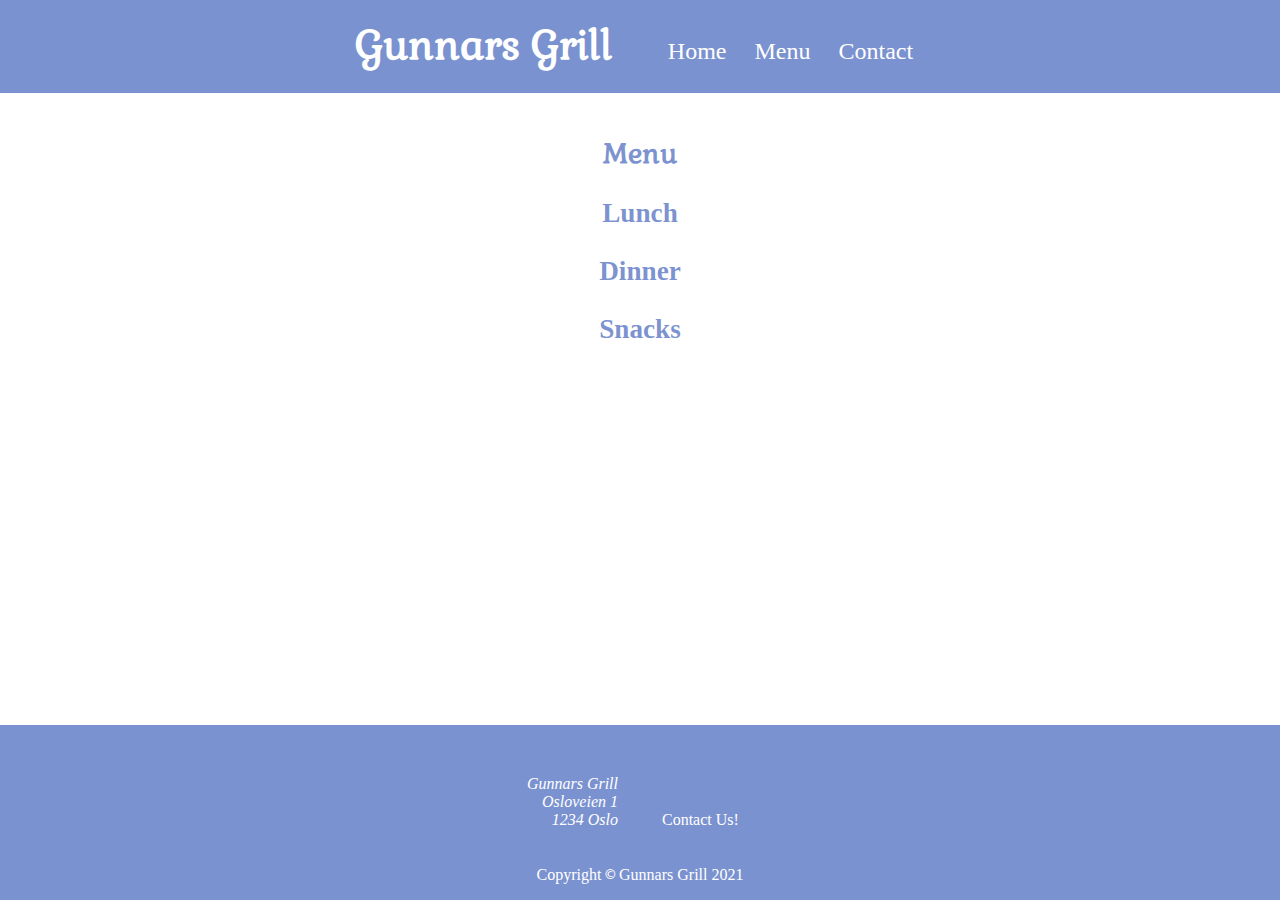
==== index.html @ 3cb014a1 "Add files via upload" ====
<!DOCTYPE html>
<html lang="en">
<head>
    <meta charset="UTF-8">
    <meta http-equiv="X-UA-Compatible" content="IE=edge">
    <meta name="viewport" content="width=device-width, initial-scale=1.0">
    <title>Gunnars Grill</title>
    <link href="style.css" rel="stylesheet">
    <link href="https://fonts.googleapis.com/css2?family=Gabriela&display=swap" rel="stylesheet"> 
</head>
<body>
    <header>
        <h1>Gunnars Grill</h1>
        <nav>
            <ul>
                <a href="#"><li>Home</li></a>
                <a href="#"><li>Menu</li></a>
                <a href="#"><li>Contact</li></a>
            </ul>

        </nav>
    </header>
    <main>
        <h2>Menu</h2>

        <h3>Lunch</h3>
        <div class="box1">
        </div>

        <h3>Dinner</h3>
        <div class=box2></div>

        <h3>Snacks</h3>
        <div class="box3"></div>
    </main>
    <footer>
        <div>
            <div class="left">
                <address>
                    Gunnars Grill<br>
                    Osloveien 1<br>
                    1234 Oslo
                </address>
            </div>
            <div class="right"> Contact Us!
    
            </div>
        </div>

        <p>Copyright <code>&#169;</code> Gunnars Grill 2021</p>
    </footer>
    
</body>
</html>
---- style.css ----
body {
    margin: 0 auto;
    font-size: 16px;
}

header {
    background-color: rgba(37, 74, 177, 0.603);
    text-align: center;
    width: 100%;
}

header > h1 {
    font-family: 'Gabriela', serif;
    color: #fff;
    font-size: 2.5em;
    margin: auto;
    padding: 20px 0 0 0;
}

header > * {
    display: inline-block;
}

nav > ul li {
    
    color: #fff;
    font-size: 1.5em;
    margin: 0;
    padding: 0.5em;
    display: inline-block;
}

nav > a:link, a:visited {
    text-decoration: none;
}

nav > a:active, a:hover {
    font-weight: bold;
    cursor: default;
}

main {
    color:rgba(37, 74, 177, 0.603);
    padding: 20px 0 0 0;
    margin: 10px;
    width: 100%;
    margin:auto;
    text-align: center;
}

main > h2 {
    font-family: 'Gabriela', serif;
    font-size: 1.7em;
}

main > h3 {
    font-size: 1.7em;
    color: rgb(37, 74, 177, 0.603),
}


footer {
    margin: auto;
    height: auto;
    text-align: center;
    background-color: rgba(37, 74, 177, 0.603);
    color: #fff;
    position: absolute;
    bottom: 0;
    width: 100%;
}

footer > div {
    display: inline-block;
    width: 100%;
    margin: 50px 0 20px 0;
}

footer > div .left {
    width: 45%;
    display: inline-block;
    text-align: right;
    margin-right: 20px;
}

footer > div .right {
    width: 45%;
    display: inline-block;
    text-align: left;
    margin-left: 20px;
}
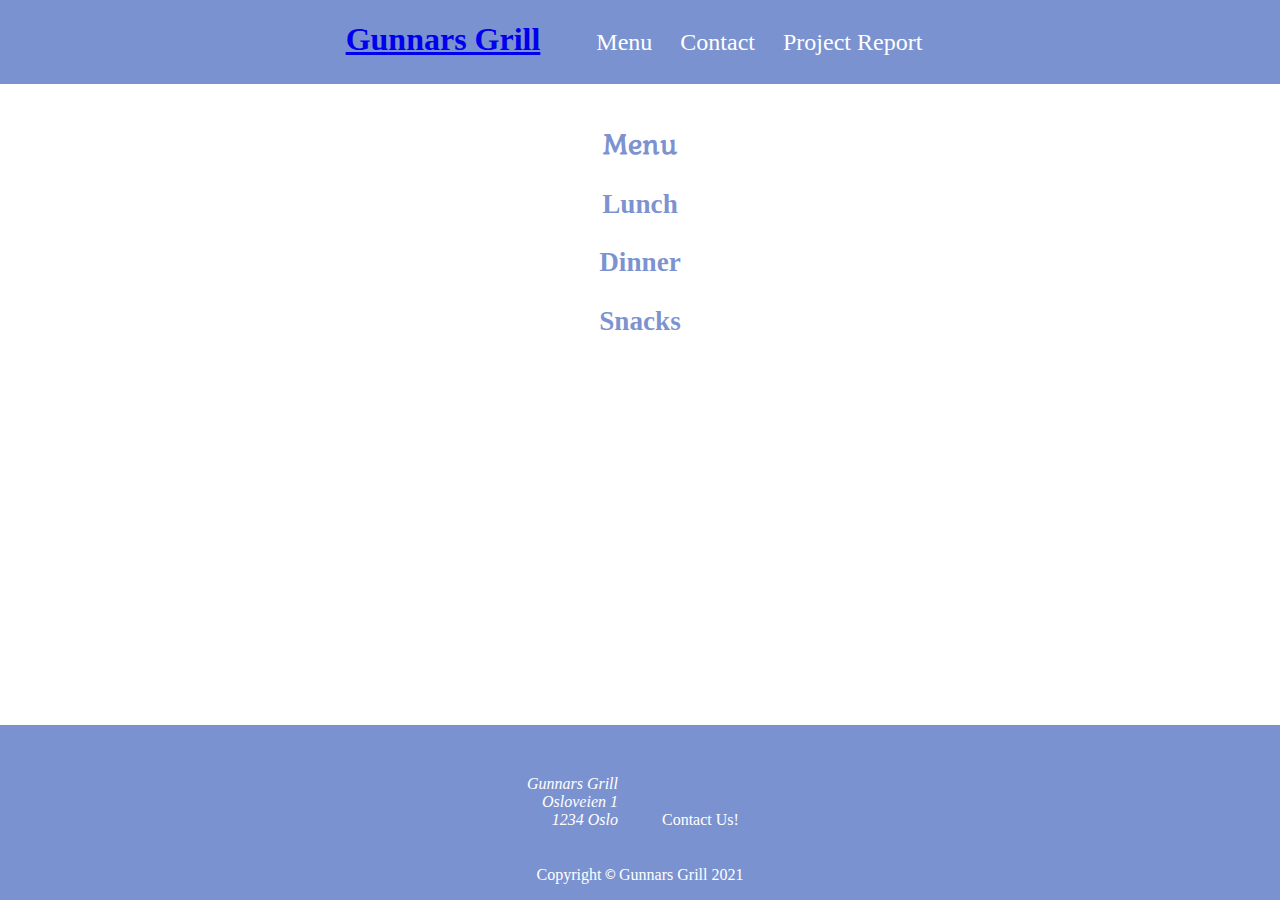
==== commit 70fcfc44: "Update index.html" ====
--- a/index.html
+++ b/index.html
@@ -5,17 +5,17 @@
     <meta http-equiv="X-UA-Compatible" content="IE=edge">
     <meta name="viewport" content="width=device-width, initial-scale=1.0">
     <title>Gunnars Grill</title>
+    <link href="https://fonts.googleapis.com/css2?family=Gabriela&display=swap" rel="stylesheet"> 
     <link href="style.css" rel="stylesheet">
-    <link href="https://fonts.googleapis.com/css2?family=Gabriela&display=swap" rel="stylesheet"> 
 </head>
 <body>
     <header>
-        <h1>Gunnars Grill</h1>
+        <a href="index.html"><h1>Gunnars Grill</h1></a>
         <nav>
             <ul>
-                <a href="#"><li>Home</li></a>
                 <a href="#"><li>Menu</li></a>
                 <a href="#"><li>Contact</li></a>
+                <a href="report.html"><li>Project Report</li></a>
             </ul>
 
         </nav>
@@ -51,4 +51,4 @@
     </footer>
     
 </body>
-</html>+</html>
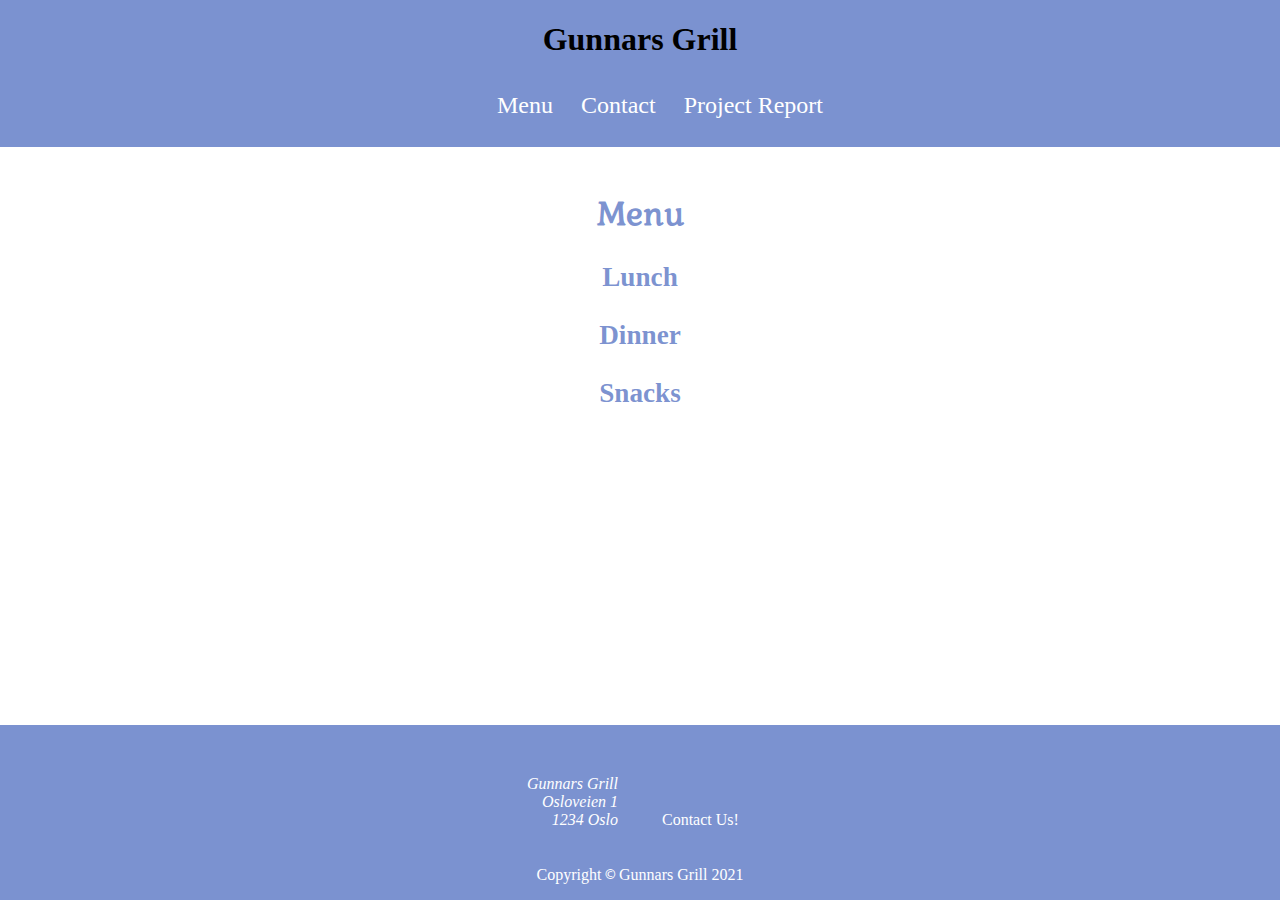
==== commit f8f3081f: "Update index.html" ====
--- a/index.html
+++ b/index.html
@@ -10,7 +10,7 @@
 </head>
 <body>
     <header>
-        <a href="index.html"><h1>Gunnars Grill</h1></a>
+        <h1>Gunnars Grill</h1>
         <nav>
             <ul>
                 <a href="#"><li>Menu</li></a>
--- a/style.css
+++ b/style.css
@@ -7,22 +7,19 @@
     background-color: rgba(37, 74, 177, 0.603);
     text-align: center;
     width: 100%;
+    display: inline-block;
 }
 
-header > h1 {
+header > a {
+    font-family: 'Gabriela', serif;
     font-family: 'Gabriela', serif;
     color: #fff;
-    font-size: 2.5em;
+    font-size: 2em;
     margin: auto;
     padding: 20px 0 0 0;
 }
 
-header > * {
-    display: inline-block;
-}
-
 nav > ul li {
-    
     color: #fff;
     font-size: 1.5em;
     margin: 0;
@@ -30,13 +27,15 @@
     display: inline-block;
 }
 
-nav > a:link, a:visited {
+a:link, a:visited {
     text-decoration: none;
+    color: #fff;
 }
 
-nav > a:active, a:hover {
+a:active, a:hover {
     font-weight: bold;
     cursor: default;
+    color: #fff;
 }
 
 main {
@@ -50,7 +49,7 @@
 
 main > h2 {
     font-family: 'Gabriela', serif;
-    font-size: 1.7em;
+    font-size: 2em;
 }
 
 main > h3 {
@@ -88,4 +87,4 @@
     display: inline-block;
     text-align: left;
     margin-left: 20px;
-}+}
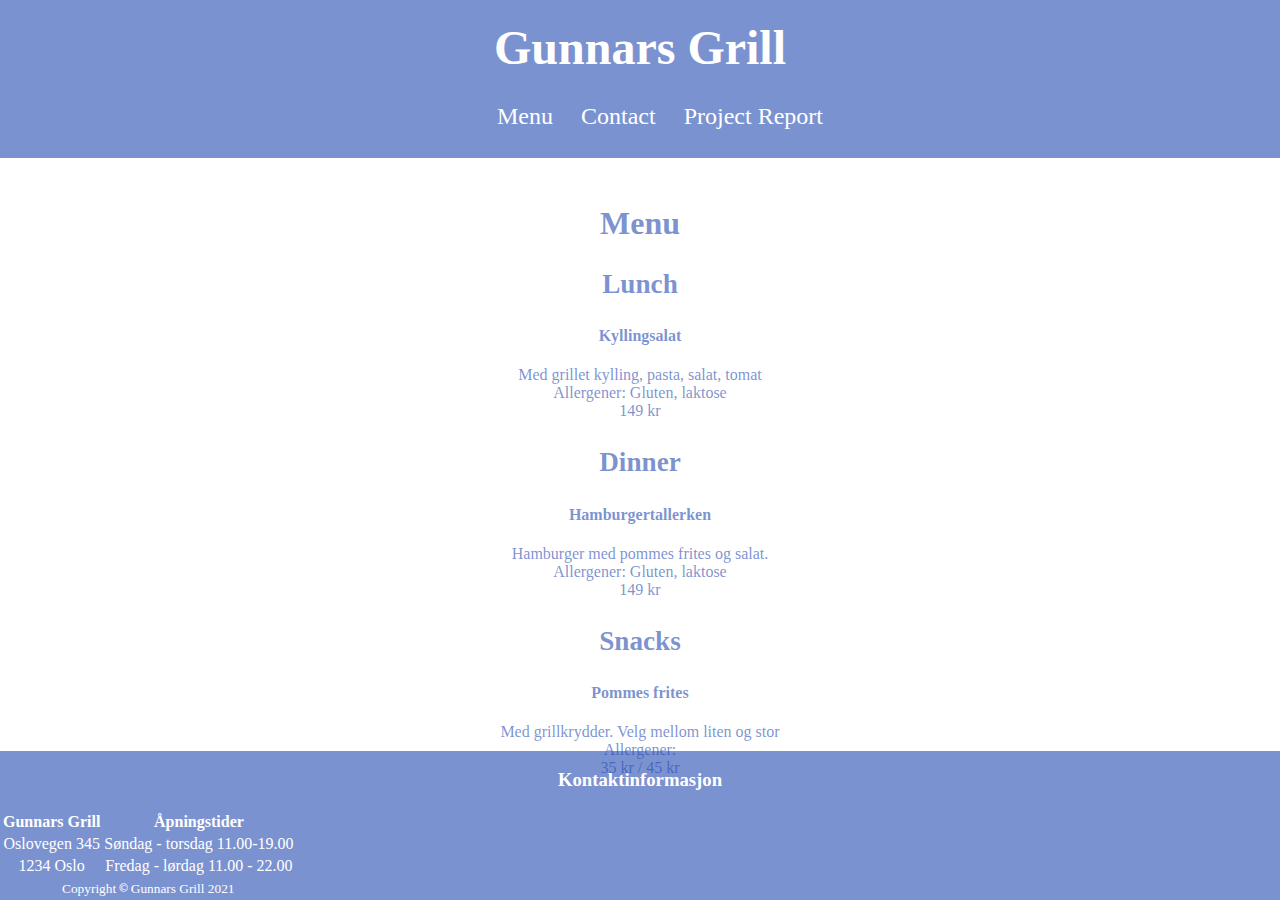
==== commit 43f9124c: "Update index.html" ====
--- a/index.html
+++ b/index.html
@@ -1,54 +1,104 @@
 <!DOCTYPE html>
 <html lang="en">
+
 <head>
     <meta charset="UTF-8">
     <meta http-equiv="X-UA-Compatible" content="IE=edge">
     <meta name="viewport" content="width=device-width, initial-scale=1.0">
     <title>Gunnars Grill</title>
-    <link href="https://fonts.googleapis.com/css2?family=Gabriela&display=swap" rel="stylesheet"> 
     <link href="style.css" rel="stylesheet">
 </head>
+
 <body>
     <header>
         <h1>Gunnars Grill</h1>
         <nav>
             <ul>
-                <a href="#"><li>Menu</li></a>
-                <a href="#"><li>Contact</li></a>
-                <a href="report.html"><li>Project Report</li></a>
+                <a href="index.html" tabindex="1">
+                    <li>Menu</li>
+                </a>
+                <a href="#info" role="button" aria-labelledby="info">
+                    <li>Contact</li>
+                </a>
+                <a href="report.html">
+                    <li>Project Report</li>
+                </a>
             </ul>
 
         </nav>
     </header>
+
     <main>
         <h2>Menu</h2>
 
         <h3>Lunch</h3>
-        <div class="box1">
+        <div class="meal">
+            <div class="meal-name">
+                <h4>Kyllingsalat</h4>
+                <p>Med grillet kylling, pasta, salat, tomat</p>
+                <p class="italic"><span class="bold">Allergener:</span> Gluten, laktose</p>
+            </div>
+            <div class="price">149 kr</div>
         </div>
 
         <h3>Dinner</h3>
-        <div class=box2></div>
+        <div class="meal">
+            <div class="meal-name">
+                <h4>Hamburgertallerken</h4>
+                <p>Hamburger med pommes frites og salat.</p>
+                <p class="italic"><span class="bold">Allergener:</span> Gluten, laktose</p>
+            </div>
+            <div class="price">149 kr</div>
+        </div>
+
 
         <h3>Snacks</h3>
-        <div class="box3"></div>
+        <div class="meal">
+            <div class="meal-name">
+                <h4>Pommes frites</h4>
+                <p>Med grillkrydder. Velg mellom liten og stor</p>
+                <p class="italic"><span class="bold">Allergener:</span></p>
+            </div>
+            <div class="price">
+                <p>35 kr / 45 kr</p>
+            </div>
     </main>
+
     <footer>
-        <div>
-            <div class="left">
-                <address>
-                    Gunnars Grill<br>
-                    Osloveien 1<br>
-                    1234 Oslo
-                </address>
-            </div>
-            <div class="right"> Contact Us!
-    
-            </div>
-        </div>
+        <section>
+            <h3 id="info">Kontaktinformasjon</h3>
+            <table>
+                <thead>
+                    <tr>
+                        <th>Gunnars Grill</th>
+                        <th>Åpningstider</th>
+                    </tr>
+                </thead>
+                <tbody>
+                    <tr>
+                        <td>
+                            Oslovegen 345
+                        </td>
+                        <td>
+                            Søndag - torsdag 11.00-19.00
+                        </td>
+                    </tr>
+                </tbody>
+                <tr>
+                    <td>1234 Oslo</td>
+                    <td>Fredag - lørdag 11.00 - 22.00 </td>
+                </tr>
+                <tfoot>
+                    <tr>
+                        <td colspan="2"><small>Copyright <code>&#169;</code> Gunnars Grill 2021</small></td>
+                    </tr>
+                </tfoot>
+            </table>
+        </section>
+    </footer>
 
-        <p>Copyright <code>&#169;</code> Gunnars Grill 2021</p>
-    </footer>
-    
+
+
 </body>
+
 </html>
--- a/style.css
+++ b/style.css
@@ -10,11 +10,10 @@
     display: inline-block;
 }
 
-header > a {
-    font-family: 'Gabriela', serif;
+header > h1 {
     font-family: 'Gabriela', serif;
     color: #fff;
-    font-size: 2em;
+    font-size: 3em;
     margin: auto;
     padding: 20px 0 0 0;
 }
@@ -88,3 +87,13 @@
     text-align: left;
     margin-left: 20px;
 }
+
+footer > p {
+    padding: 10px 0;
+}
+
+p {
+    max-width: 800px;
+    text-align: center;
+    margin: auto;
+}
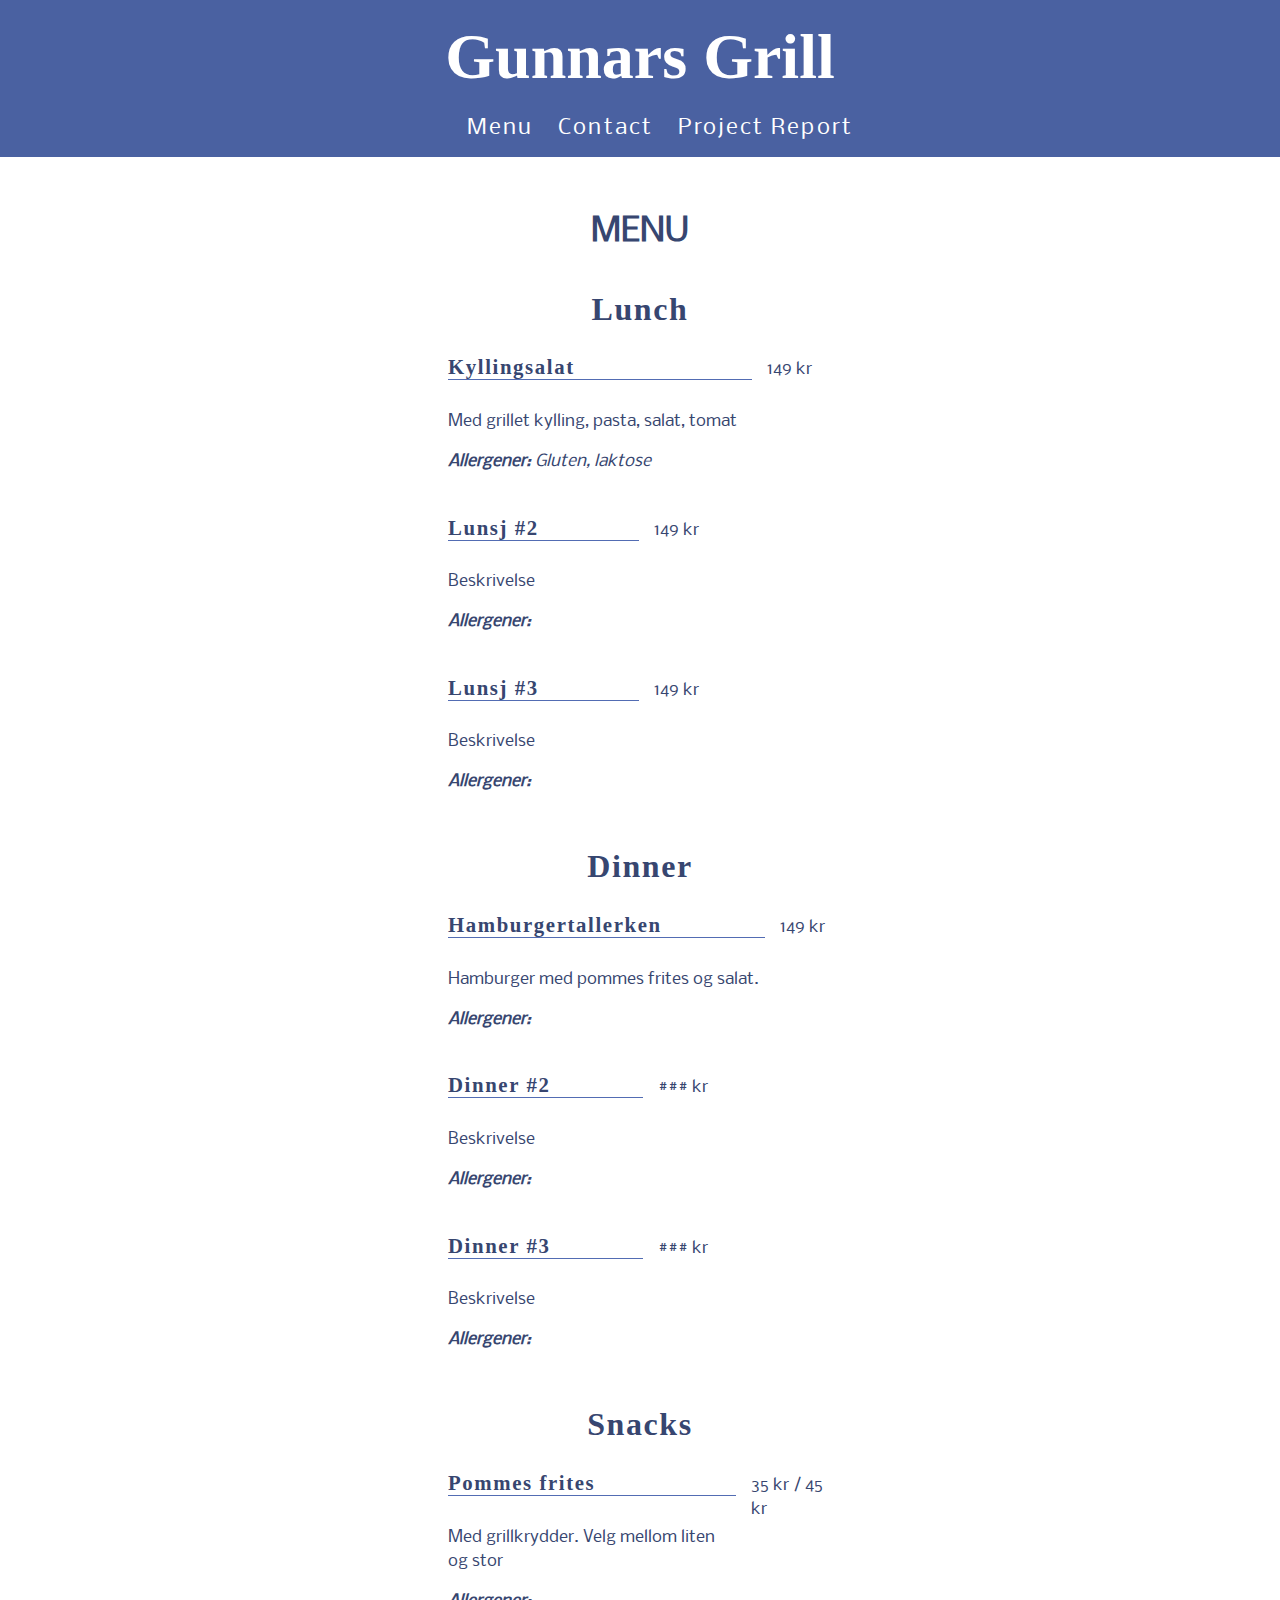
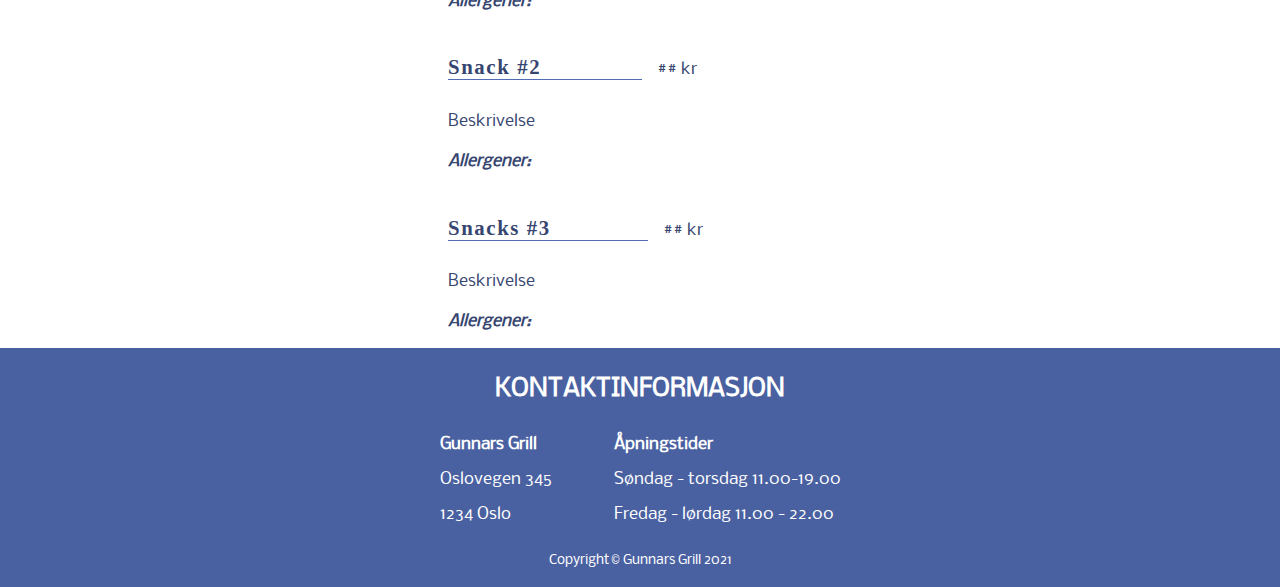
==== commit 9531e741: "Update index.html" ====
--- a/index.html
+++ b/index.html
@@ -14,10 +14,10 @@
         <h1>Gunnars Grill</h1>
         <nav>
             <ul>
-                <a href="index.html" tabindex="1">
+                <a href="index.html">
                     <li>Menu</li>
                 </a>
-                <a href="#info" role="button" aria-labelledby="info">
+                <a href="#info">
                     <li>Contact</li>
                 </a>
                 <a href="report.html">
@@ -30,8 +30,7 @@
 
     <main>
         <h2>Menu</h2>
-
-        <h3>Lunch</h3>
+        <h3 class="bold">Lunch</h3>
         <div class="meal">
             <div class="meal-name">
                 <h4>Kyllingsalat</h4>
@@ -41,18 +40,54 @@
             <div class="price">149 kr</div>
         </div>
 
-        <h3>Dinner</h3>
+        <div class="meal">
+            <div class="meal-name">
+                <h4>Lunsj #2</h4>
+                <p>Beskrivelse</p>
+                <p class="italic"><span class="bold">Allergener:</span></p>
+            </div>
+            <div class="price">149 kr</div>
+        </div>
+
+        <div class="meal">
+            <div class="meal-name">
+                <h4>Lunsj #3</h4>
+                <p>Beskrivelse</p>
+                <p class="italic"><span class="bold">Allergener:</span></p>
+            </div>
+            <div class="price">149 kr</div>
+        </div>
+
+        <h3 class="bold">Dinner</h3>
         <div class="meal">
             <div class="meal-name">
                 <h4>Hamburgertallerken</h4>
                 <p>Hamburger med pommes frites og salat.</p>
-                <p class="italic"><span class="bold">Allergener:</span> Gluten, laktose</p>
+                <p class="italic"><span class="bold">Allergener:</span></p>
             </div>
             <div class="price">149 kr</div>
         </div>
 
+        <div class="meal">
+            <div class="meal-name">
+                <h4>Dinner #2</h4>
+                <p>Beskrivelse</p>
+                <p class="italic"><span class="bold">Allergener:</span></p>
+            </div>
+            <div class="price">### kr</div>
+        </div>
 
-        <h3>Snacks</h3>
+        <div class="meal">
+            <div class="meal-name">
+                <h4>Dinner #3</h4>
+                <p>Beskrivelse</p>
+                <p class="italic"><span class="bold">Allergener:</span></p>
+            </div>
+            <div class="price">### kr</div>
+        </div>
+
+
+        <h3 class="bold">Snacks</h3>
         <div class="meal">
             <div class="meal-name">
                 <h4>Pommes frites</h4>
@@ -62,11 +97,35 @@
             <div class="price">
                 <p>35 kr / 45 kr</p>
             </div>
+        </div>
+
+        <div class="meal">
+            <div class="meal-name">
+                <h4>Snack #2</h4>
+                <p>Beskrivelse</p>
+                <p class="italic"><span class="bold">Allergener:</span></p>
+            </div>
+            <div class="price">
+                <p>## kr</p>
+            </div>
+        </div>
+
+        <div class="meal">
+            <div class="meal-name">
+                <h4>Snacks #3</h4>
+                <p>Beskrivelse</p>
+                <p class="italic"><span class="bold">Allergener:</span></p>
+            </div>
+            <div class="price">
+                <p>## kr</p>
+            </div>
+        </div>
+
     </main>
 
-    <footer>
+    <footer class="center">
         <section>
-            <h3 id="info">Kontaktinformasjon</h3>
+            <h2 id="info">Kontaktinformasjon</h2>
             <table>
                 <thead>
                     <tr>
@@ -90,15 +149,13 @@
                 </tr>
                 <tfoot>
                     <tr>
-                        <td colspan="2"><small>Copyright <code>&#169;</code> Gunnars Grill 2021</small></td>
+                        <td colspan="2" class="center"><small>Copyright <code>&#169;</code> Gunnars Grill 2021</small>
+                        </td>
                     </tr>
                 </tfoot>
             </table>
         </section>
     </footer>
-
-
-
 </body>
 
 </html>
--- a/style.css
+++ b/style.css
@@ -1,99 +1,173 @@
-body {
+@font-face {
+    font-family: 'nobileregular';
+    src: url('fonts/Nobile/nobile-regular-webfont.woff2') format('woff2'),
+         url('fonts/Nobile/nobile-regular-webfont.woff') format('woff'),
+         url('fonts/Nobile/nobile-regular-webfont.ttf') format('truetype'),
+         url('fonts/Nobile/nobile-regular-webfont.svg#nobileregular') format('svg');
+    font-weight: normal;
+    font-style: normal;
+}
+
+@font-face {
+    font-family: 'architects_daughterregular';
+    src: url('fonts/architectsdaughter/architectsdaughter-regular-webfont.woff2') format('woff2'),
+         url('fonts/architectsdaughter/architectsdaughter-regular-webfont.woff') format('woff'),
+         url('fonts/architectsdaughter/architectsdaughter-regular-webfont.ttf') format('truetype'),
+         url('fonts/architectsdaughter/architectsdaughter-regular-webfont.svg#architects_daughterregular') format('svg');
+    font-weight: normal;
+    font-style: normal;
+
+}
+
+html, body {
     margin: 0 auto;
     font-size: 16px;
+    font-family: 'nobileregular', sans-serif;
+    background-color: #4a61a1;
 }
 
 header {
-    background-color: rgba(37, 74, 177, 0.603);
     text-align: center;
     width: 100%;
     display: inline-block;
 }
 
-header > h1 {
-    font-family: 'Gabriela', serif;
+nav > ul li {
     color: #fff;
-    font-size: 3em;
-    margin: auto;
-    padding: 20px 0 0 0;
+    font-size: 1.3rem;
+    padding: 0.5em;
+    display: inline;
+    letter-spacing: 0.1em;
 }
 
-nav > ul li {
-    color: #fff;
-    font-size: 1.5em;
-    margin: 0;
-    padding: 0.5em;
-    display: inline-block;
+main {
+    color:#374670;
+    background-color: #fff;
+    padding: 20px 0 0 0;
+    margin: 10px;
+    width: 100%;
+    min-height: 500px;
+    margin:auto;
 }
 
-a:link, a:visited {
-    text-decoration: none;
+footer {
+    margin: 0;
     color: #fff;
+    position: relative;
+    bottom: 0;
+    width: 100%;
 }
 
-a:active, a:hover {
+a:link {
+    text-decoration: none;
+    color: #f1f1f1;
+}
+
+a:visited {
+    text-decoration: line-through;
+    color: #818181;
+}
+
+a:active, a:hover{
     font-weight: bold;
     cursor: default;
     color: #fff;
 }
 
-main {
-    color:rgba(37, 74, 177, 0.603);
-    padding: 20px 0 0 0;
-    margin: 10px;
-    width: 100%;
-    margin:auto;
+a:focus {
+    outline: 1px solid #f1f1f1;
+    font-weight: bold;
+}
+
+h1, h2, h3 {
     text-align: center;
 }
 
-main > h2 {
-    font-family: 'Gabriela', serif;
-    font-size: 2em;
+h1, h3, h4 {
+    font-family: 'architects_daughterregular', serif;
 }
 
-main > h3 {
-    font-size: 1.7em;
-    color: rgb(37, 74, 177, 0.603),
+h3, h4{
+    letter-spacing: 0.1rem;
 }
 
-
-footer {
-    margin: auto;
-    height: auto;
-    text-align: center;
-    background-color: rgba(37, 74, 177, 0.603);
+h1 {
     color: #fff;
-    position: absolute;
-    bottom: 0;
-    width: 100%;
+    font-size: 4rem;
+    margin: 0;
+    padding: 20px 0 0 0;
 }
 
-footer > div {
-    display: inline-block;
-    width: 100%;
-    margin: 50px 0 20px 0;
+h2 {
+    text-transform: uppercase;
+    font-size: 2rem;
 }
 
-footer > div .left {
-    width: 45%;
-    display: inline-block;
-    text-align: right;
-    margin-right: 20px;
-}
-
-footer > div .right {
-    width: 45%;
-    display: inline-block;
-    text-align: left;
-    margin-left: 20px;
-}
-
-footer > p {
-    padding: 10px 0;
+h3 {
+    font-size: 2rem;
+    margin: 40px 0 0 0;
 }
 
 p {
-    max-width: 800px;
+    max-width: 75ch;
+    line-height: 1.5em;
+    text-align: left;
+}
+
+.center {
     text-align: center;
+}
+
+.bold {
+    font-weight: bold;
+}
+
+.italic {
+    font-style: italic;
+}
+
+.meal {
+    display: flex;
+    flex-flow: row nowrap;
+    align-items: baseline;
+    gap: 10px 15px;
+    width: 30%;
     margin: auto;
 }
+
+.meal > .meal-name {
+    flex-grow: 1.5;
+}
+
+.meal > .meal-name > h4 {
+    border-bottom: 1px solid #526cb3;
+    font-size: 1.3rem;
+}
+
+.meal > .price {
+    flex-grow: 2;
+}
+
+.report {
+    margin: auto;
+}
+
+table {
+  padding-bottom: 15px;
+  margin: auto; 
+}
+
+table > thead th, tbody td {
+  margin-top: 10px;
+  padding: 5px 30px;
+  text-align: left;
+}
+
+table > tfoot td{
+    text-align: center;
+    padding-top: 15px;
+}
+
+#info {
+    font-size: 1.5rem;
+}
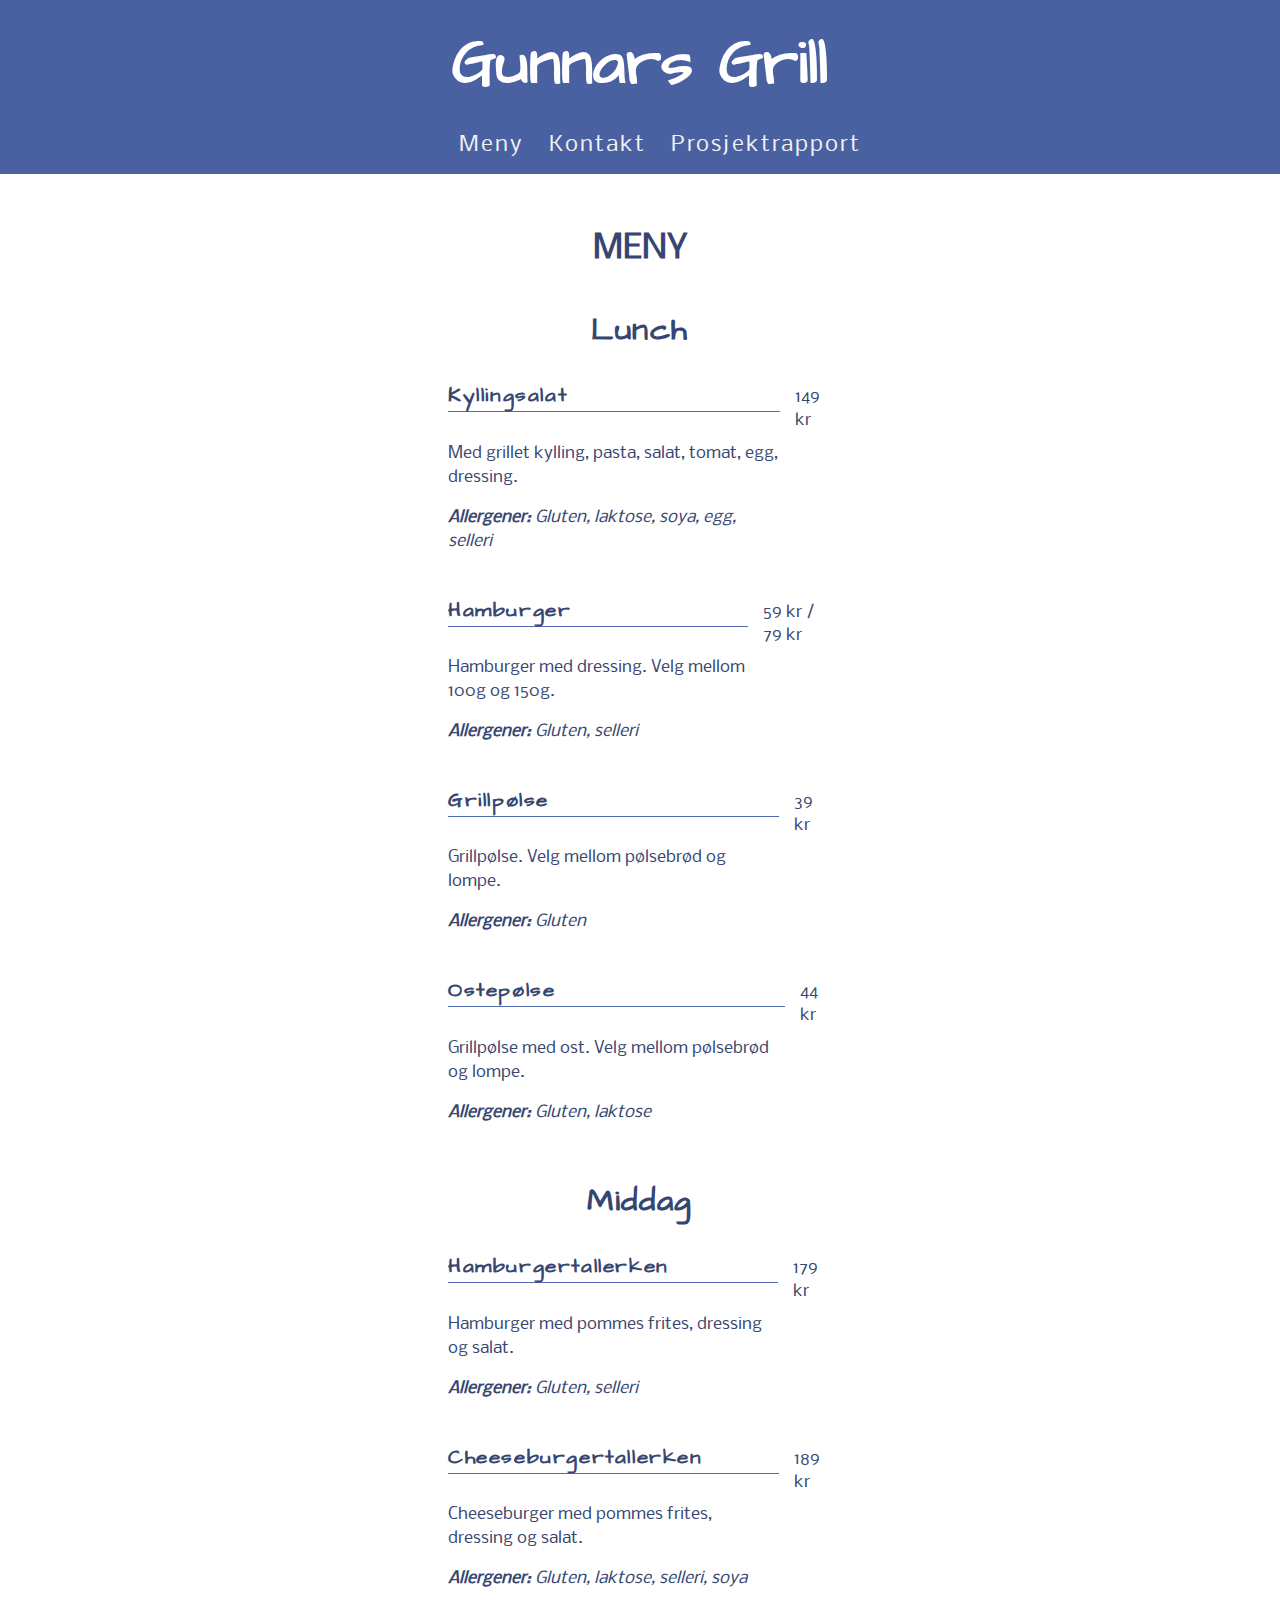
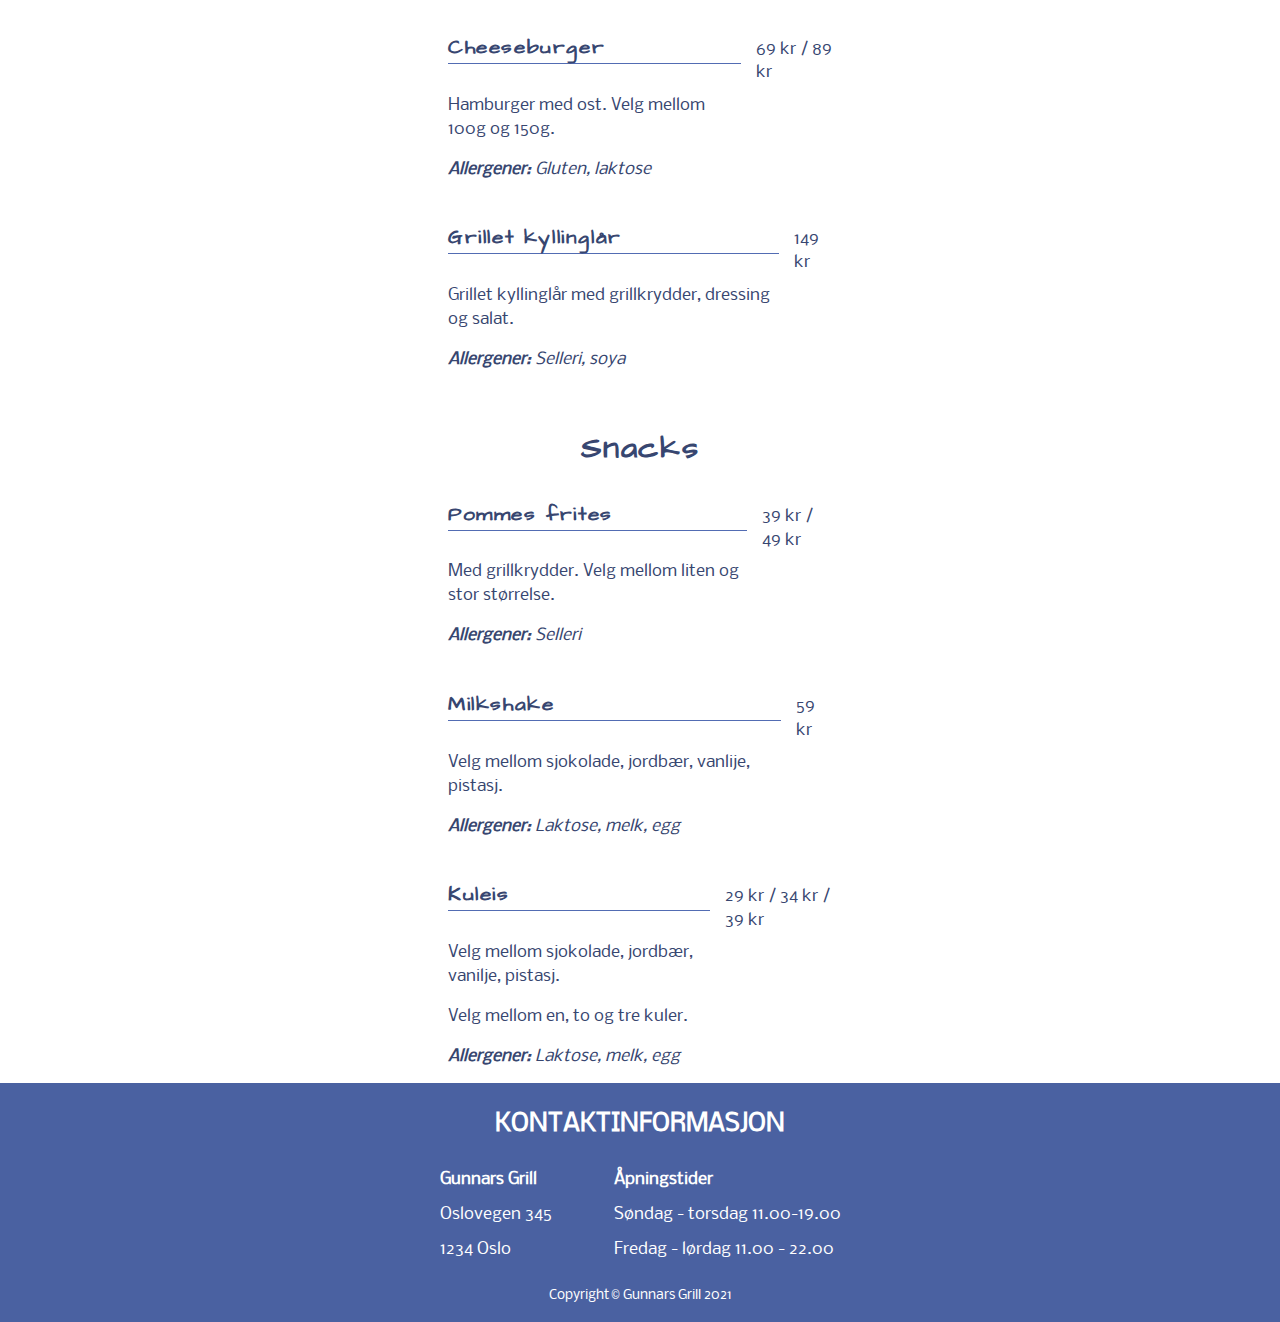
==== commit fe0e0982: "Update index.html" ====
--- a/index.html
+++ b/index.html
@@ -1,5 +1,5 @@
 <!DOCTYPE html>
-<html lang="en">
+<html lang="no">
 
 <head>
     <meta charset="UTF-8">
@@ -13,77 +13,89 @@
     <header>
         <h1>Gunnars Grill</h1>
         <nav>
-            <ul>
-                <a href="index.html">
-                    <li>Menu</li>
-                </a>
-                <a href="#info">
-                    <li>Contact</li>
-                </a>
-                <a href="report.html">
-                    <li>Project Report</li>
-                </a>
+            <ul>               
+                    <li><a href="index.html">Meny</a></li>
+                    <li><a href="#info">Kontakt</a></li>              
+                    <li><a href="report.html">Prosjektrapport</a></li>               
             </ul>
-
         </nav>
     </header>
 
     <main>
-        <h2>Menu</h2>
+        <h2>Meny</h2>
         <h3 class="bold">Lunch</h3>
         <div class="meal">
             <div class="meal-name">
                 <h4>Kyllingsalat</h4>
-                <p>Med grillet kylling, pasta, salat, tomat</p>
-                <p class="italic"><span class="bold">Allergener:</span> Gluten, laktose</p>
+                <p>Med grillet kylling, pasta, salat, tomat, egg, dressing.
+                </p>
+                <p class="italic"><span class="bold">Allergener:</span> Gluten, laktose, soya, egg, selleri</p>
             </div>
             <div class="price">149 kr</div>
         </div>
 
         <div class="meal">
             <div class="meal-name">
-                <h4>Lunsj #2</h4>
-                <p>Beskrivelse</p>
-                <p class="italic"><span class="bold">Allergener:</span></p>
+                <h4>Hamburger</h4>
+                <p>Hamburger med dressing. Velg mellom 100g og 150g.</p>
+                <p class="italic"><span class="bold">Allergener:</span> Gluten, selleri</p>
             </div>
-            <div class="price">149 kr</div>
+            <div class="price">59 kr / 79 kr</div>
         </div>
 
         <div class="meal">
             <div class="meal-name">
-                <h4>Lunsj #3</h4>
-                <p>Beskrivelse</p>
-                <p class="italic"><span class="bold">Allergener:</span></p>
+                <h4>Grillpølse</h4>
+                <p>Grillpølse. Velg mellom pølsebrød og lompe.</p>
+                <p class="italic"><span class="bold">Allergener:</span> Gluten</p>
             </div>
-            <div class="price">149 kr</div>
-        </div>
-
-        <h3 class="bold">Dinner</h3>
-        <div class="meal">
-            <div class="meal-name">
-                <h4>Hamburgertallerken</h4>
-                <p>Hamburger med pommes frites og salat.</p>
-                <p class="italic"><span class="bold">Allergener:</span></p>
-            </div>
-            <div class="price">149 kr</div>
+            <div class="price">39 kr</div>
         </div>
 
         <div class="meal">
             <div class="meal-name">
-                <h4>Dinner #2</h4>
-                <p>Beskrivelse</p>
-                <p class="italic"><span class="bold">Allergener:</span></p>
+                <h4>Ostepølse</h4>
+                <p>Grillpølse med ost. Velg mellom pølsebrød og lompe.</p>
+                <p class="italic"><span class="bold">Allergener:</span> Gluten, laktose</p>
             </div>
-            <div class="price">### kr</div>
+            <div class="price">44 kr</div>
+        </div>
+
+        <h3 class="bold">Middag</h3>
+        <div class="meal">
+            <div class="meal-name">
+                <h4>Hamburgertallerken</h4>
+                <p>Hamburger med pommes frites, dressing og salat.</p>
+                <p class="italic"><span class="bold">Allergener:</span> Gluten, selleri</p>
+            </div>
+            <div class="price">179 kr</div>
         </div>
 
         <div class="meal">
             <div class="meal-name">
-                <h4>Dinner #3</h4>
-                <p>Beskrivelse</p>
-                <p class="italic"><span class="bold">Allergener:</span></p>
+                <h4>Cheeseburgertallerken</h4>
+                <p>Cheeseburger med pommes frites, dressing og salat.</p>
+                <p class="italic"><span class="bold">Allergener:</span> Gluten, laktose, selleri, soya</p>
             </div>
-            <div class="price">### kr</div>
+            <div class="price">189 kr</div>
+        </div>
+
+        <div class="meal">
+            <div class="meal-name">
+                <h4>Cheeseburger</h4>
+                <p>Hamburger med ost. Velg mellom 100g og 150g.</p>
+                <p class="italic"><span class="bold">Allergener:</span> Gluten, laktose</p>
+            </div>
+            <div class="price">69 kr / 89 kr</div>
+        </div>
+
+        <div class="meal">
+            <div class="meal-name">
+                <h4>Grillet kyllinglår</h4>
+                <p>Grillet kyllinglår med grillkrydder, dressing og salat.</p>
+                <p class="italic"><span class="bold">Allergener:</span> Selleri, soya</p>
+            </div>
+            <div class="price">149 kr</div>
         </div>
 
 
@@ -91,33 +103,34 @@
         <div class="meal">
             <div class="meal-name">
                 <h4>Pommes frites</h4>
-                <p>Med grillkrydder. Velg mellom liten og stor</p>
-                <p class="italic"><span class="bold">Allergener:</span></p>
+                <p>Med grillkrydder. Velg mellom liten og stor størrelse.</p>
+                <p class="italic"><span class="bold">Allergener:</span> Selleri</p>
             </div>
             <div class="price">
-                <p>35 kr / 45 kr</p>
+                <p>39 kr / 49 kr</p>
             </div>
         </div>
 
         <div class="meal">
             <div class="meal-name">
-                <h4>Snack #2</h4>
-                <p>Beskrivelse</p>
-                <p class="italic"><span class="bold">Allergener:</span></p>
+                <h4>Milkshake</h4>
+                <p>Velg mellom sjokolade, jordbær, vanlije, pistasj.</p>
+                <p class="italic"><span class="bold">Allergener:</span> Laktose, melk, egg</p>
             </div>
             <div class="price">
-                <p>## kr</p>
+                <p>59 kr</p>
             </div>
         </div>
 
         <div class="meal">
             <div class="meal-name">
-                <h4>Snacks #3</h4>
-                <p>Beskrivelse</p>
-                <p class="italic"><span class="bold">Allergener:</span></p>
+                <h4>Kuleis</h4>
+                <p>Velg mellom sjokolade, jordbær, vanilje, pistasj.</p>
+                <p>Velg mellom en, to og tre kuler.</p>
+                <p class="italic"><span class="bold">Allergener:</span> Laktose, melk, egg</p>
             </div>
             <div class="price">
-                <p>## kr</p>
+                <p>29 kr / 34 kr / 39 kr</p>
             </div>
         </div>
 
